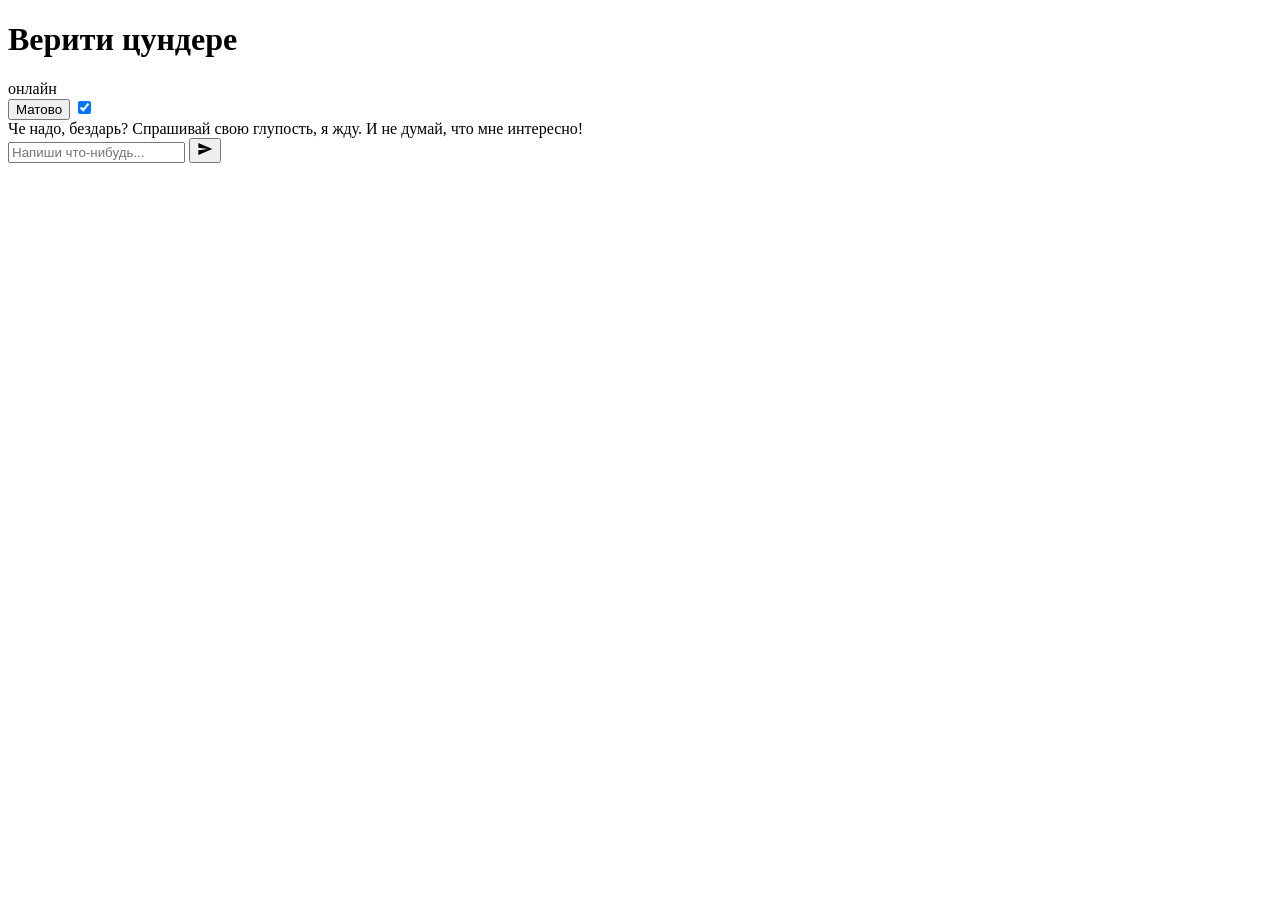
==== index.html @ f0061924 "Rename Index.html to index.html" ====
<!DOCTYPE html>
<html lang="ru">
<head>
    <meta charset="UTF-8">
    <meta name="viewport" content="width=device-width, initial-scale=1.0, maximum-scale=1.0, user-scalable=no">

    <title>Верити цундере</title>

    <link rel="stylesheet" href="/static/style.css">

    <style>
        .thinking-toggle {
            display: block;
            margin-top: 7px;
            padding: 6px 11px;
            border: 0.5px solid rgba(255, 45, 85, 0.4);
            border-radius: 12px;
            background: rgba(255, 45, 85, 0.1);
            color: #ff2d55;
            font-size: 12px;
            cursor: pointer;
            backdrop-filter: blur(10px);
        }

        .thinking-toggle:active {
            opacity: 0.7;
        }

        .thinking-box {
            display: none;
            margin-top: 7px;
            padding: 10px;
            border-radius: 12px;
            background: rgba(255, 255, 255, 0.05);
            border: 0.5px solid rgba(255, 255, 255, 0.1);
            color: #ddd;
            font-size: 13px;
            line-height: 1.4;
            white-space: pre-wrap;
            backdrop-filter: blur(10px);
        }

        .thinking-box.open {
            display: block;
        }

        .bot-response {
            max-width: 78%;
            align-self: flex-start;
        }

        .bot-response .message {
            max-width: 100%;
        }
    </style>
</head>
<body>

<div class="main-header">
    <div class="header-info">
        <h1 id="header-title">Верити цундере</h1>
        <div class="status">онлайн</div>
    </div>

    <div class="header-controls">
        <!-- Кнопка переключения матовости стекла -->
        <button id="matte-toggle-btn" class="matte-toggle-btn" type="button">Матово</button>

        <label class="input-switch" title="Показывать поле ввода">
            <input type="checkbox" id="input-toggle" checked onchange="toggleInput()">
            <span class="switch-slider"></span>
        </label>
    </div>
</div>

<div id="chat-window">
    <div class="message bot">
        Че надо, бездарь? Спрашивай свою глупость, я жду. И не думай, что мне интересно!
    </div>
</div>

<div id="input-panel">
    <div class="input-container">
        <input type="text" id="user-input" placeholder="Напиши что-нибудь..." autocomplete="off">
        <button id="send-btn" type="button">
            <svg viewBox="0 0 24 24" style="width:16px;height:16px;fill:currentColor;">
                <path d="M2.01 21L23 12 2.01 3 2 10l15 2-15 2z"></path>
            </svg>
        </button>
    </div>
</div>

<script>
    const chatWindow = document.getElementById('chat-window');
    const userInput = document.getElementById('user-input');
    const sendBtn = document.getElementById('send-btn');
    const inputPanel = document.getElementById('input-panel');
    const inputToggle = document.getElementById('input-toggle');
    const matteToggleBtn = document.getElementById('matte-toggle-btn');

    // Логика кнопки матовости (жидкое стекло <-> матовый режим)
    matteToggleBtn.addEventListener('click', () => {
        document.body.classList.toggle('matte-mode');
        matteToggleBtn.textContent = document.body.classList.contains('matte-mode') ? 'Стекло' : 'Матово';
    });

    function toggleInput() {
        const hidden = !inputToggle.checked;
        inputPanel.classList.toggle('input-hidden', hidden);
        document.body.classList.toggle('input-off', hidden);
        scrollToBottom();
    }

    function scrollToBottom() {
        setTimeout(() => {
            chatWindow.scrollTop = chatWindow.scrollHeight;
        }, 50);
    }

    function appendMessage(text, sender, isSystem = false) {
        const message = document.createElement('div');
        message.classList.add('message', sender);
        if (isSystem) {
            message.classList.add('system-status');
        }
        message.innerText = text;
        chatWindow.appendChild(message);
        scrollToBottom();
        return message;
    }

    function addBotResponse(text, thinkingText) {
        const wrapper = document.createElement('div');
        wrapper.className = 'bot-response';

        const message = document.createElement('div');
        message.className = 'message bot';
        message.innerText = text;
        wrapper.appendChild(message);

        if (thinkingText) {
            const button = document.createElement('button');
            button.className = 'thinking-toggle';
            button.type = 'button';
            button.innerText = '🧠 Мысли Верити';

            const thinking = document.createElement('div');
            thinking.className = 'thinking-box';
            thinking.innerText = thinkingText;

            button.addEventListener('click', () => {
                const opened = thinking.classList.toggle('open');
                button.innerText = opened ? '🧠 Скрыть мысли' : '🧠 Мысли Верити';
                scrollToBottom();
            });

            wrapper.appendChild(button);
            wrapper.appendChild(thinking);
        }

        chatWindow.appendChild(wrapper);
        scrollToBottom();
    }

    async function sendMessage() {
        const text = userInput.value.trim();
        if (!text) return;

        appendMessage(text, 'user');
        userInput.value = '';

        const typing = appendMessage('Верити фыркает и печатает...', 'bot', true);

        try {
            const response = await fetch('/ask', {
                method: 'POST',
                headers: { 'Content-Type': 'application/json' },
                body: JSON.stringify({ message: text })
            });

            const data = await response.json();
            typing.remove();

            if (!response.ok) {
                appendMessage(data.reply || 'Ошибка сервера.', 'bot');
                return;
            }

            addBotResponse(data.reply || 'Модель не прислала ответ 😭', data.thinking);

        } catch (error) {
            console.error(error);
            typing.remove();
            appendMessage('Ошибка соединения. Сеть упала, глупец.', 'bot');
        }
    }

    sendBtn.addEventListener('click', sendMessage);

    userInput.addEventListener('keydown', function(event) {
        if (event.key === 'Enter') {
            event.preventDefault();
            sendMessage();
        }
    });
</script>

</body>
</html>
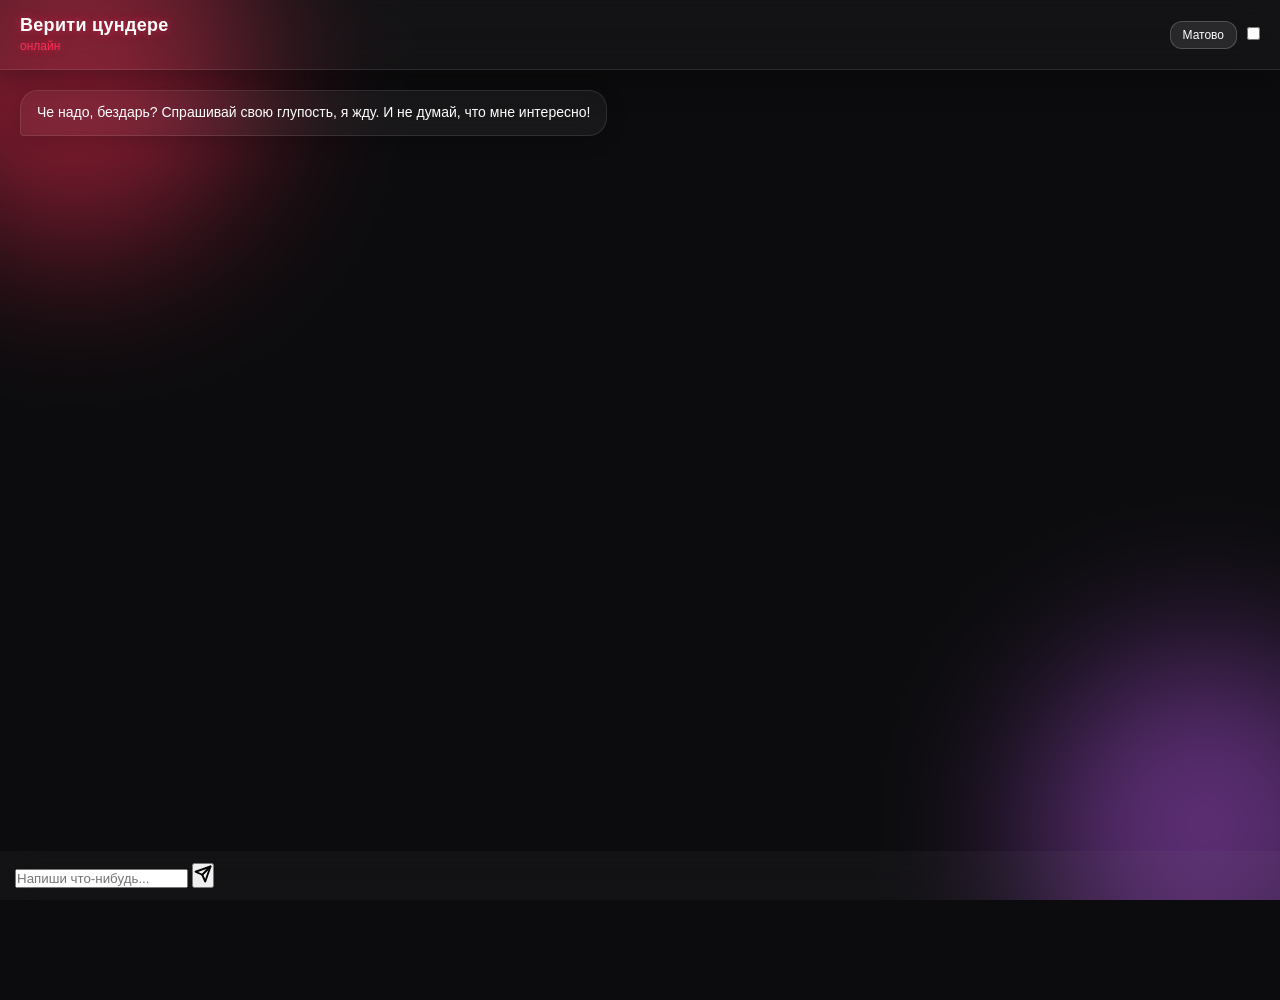
==== commit 87934049: "Финало4ка" ====
--- a/index.html
+++ b/index.html
@@ -2,208 +2,60 @@
 <html lang="ru">
 <head>
     <meta charset="UTF-8">
-    <meta name="viewport" content="width=device-width, initial-scale=1.0, maximum-scale=1.0, user-scalable=no">
-
+    <meta name="viewport" content="width=device-width, initial-scale=1.0">
     <title>Верити цундере</title>
-
     <link rel="stylesheet" href="/static/style.css">
-
-    <style>
-        .thinking-toggle {
-            display: block;
-            margin-top: 7px;
-            padding: 6px 11px;
-            border: 0.5px solid rgba(255, 45, 85, 0.4);
-            border-radius: 12px;
-            background: rgba(255, 45, 85, 0.1);
-            color: #ff2d55;
-            font-size: 12px;
-            cursor: pointer;
-            backdrop-filter: blur(10px);
-        }
-
-        .thinking-toggle:active {
-            opacity: 0.7;
-        }
-
-        .thinking-box {
-            display: none;
-            margin-top: 7px;
-            padding: 10px;
-            border-radius: 12px;
-            background: rgba(255, 255, 255, 0.05);
-            border: 0.5px solid rgba(255, 255, 255, 0.1);
-            color: #ddd;
-            font-size: 13px;
-            line-height: 1.4;
-            white-space: pre-wrap;
-            backdrop-filter: blur(10px);
-        }
-
-        .thinking-box.open {
-            display: block;
-        }
-
-        .bot-response {
-            max-width: 78%;
-            align-self: flex-start;
-        }
-
-        .bot-response .message {
-            max-width: 100%;
-        }
-    </style>
 </head>
 <body>
 
-<div class="main-header">
-    <div class="header-info">
-        <h1 id="header-title">Верити цундере</h1>
-        <div class="status">онлайн</div>
+    <!-- Верхняя шапка -->
+    <header class="main-header">
+        <div class="header-info">
+            <h1>Верити цундере</h1>
+            <span class="status">онлайн</span>
+        </div>
+        <div class="header-controls">
+            <button class="matte-toggle-btn" onclick="toggleMatteMode()">Матово</button>
+            <label class="input-switch">
+                <input type="checkbox" id="mode-checkbox" onchange="toggleMatteMode()">
+                <span class="switch-slider"></span>
+            </label>
+        </div>
+    </header>
+
+    <!-- Окно чата -->
+    <div id="chat-window">
+        <div class="message bot">
+            Че надо, бездарь? Спрашивай свою глупость, я жду. И не думай, что мне интересно!
+        </div>
     </div>
 
-    <div class="header-controls">
-        <!-- Кнопка переключения матовости стекла -->
-        <button id="matte-toggle-btn" class="matte-toggle-btn" type="button">Матово</button>
+    <!-- Нижняя панель ввода (стеклянная с неоновой кнопкой) -->
+    <div id="input-panel">
+        <div class="input-container">
+            <input type="text" id="user-input" placeholder="Напиши что-нибудь..." autocomplete="off">
+            <button id="send-btn" onclick="sendMessage()">
+                <svg width="18" height="18" viewBox="0 0 24 24" fill="none" stroke="currentColor" stroke-width="2.5" stroke-linecap="round" stroke-linejoin="round">
+                    <line x1="22" y1="2" x2="11" y2="13"></line>
+                    <polygon points="22 2 15 22 11 13 2 9 22 2"></polygon>
+                </svg>
+            </button>
+        </div>
+    </div>
 
-        <label class="input-switch" title="Показывать поле ввода">
-            <input type="checkbox" id="input-toggle" checked onchange="toggleInput()">
-            <span class="switch-slider"></span>
-        </label>
-    </div>
-</div>
-
-<div id="chat-window">
-    <div class="message bot">
-        Че надо, бездарь? Спрашивай свою глупость, я жду. И не думай, что мне интересно!
-    </div>
-</div>
-
-<div id="input-panel">
-    <div class="input-container">
-        <input type="text" id="user-input" placeholder="Напиши что-нибудь..." autocomplete="off">
-        <button id="send-btn" type="button">
-            <svg viewBox="0 0 24 24" style="width:16px;height:16px;fill:currentColor;">
-                <path d="M2.01 21L23 12 2.01 3 2 10l15 2-15 2z"></path>
-            </svg>
-        </button>
-    </div>
-</div>
-
-<script>
-    const chatWindow = document.getElementById('chat-window');
-    const userInput = document.getElementById('user-input');
-    const sendBtn = document.getElementById('send-btn');
-    const inputPanel = document.getElementById('input-panel');
-    const inputToggle = document.getElementById('input-toggle');
-    const matteToggleBtn = document.getElementById('matte-toggle-btn');
-
-    // Логика кнопки матовости (жидкое стекло <-> матовый режим)
-    matteToggleBtn.addEventListener('click', () => {
-        document.body.classList.toggle('matte-mode');
-        matteToggleBtn.textContent = document.body.classList.contains('matte-mode') ? 'Стекло' : 'Матово';
-    });
-
-    function toggleInput() {
-        const hidden = !inputToggle.checked;
-        inputPanel.classList.toggle('input-hidden', hidden);
-        document.body.classList.toggle('input-off', hidden);
-        scrollToBottom();
-    }
-
-    function scrollToBottom() {
-        setTimeout(() => {
-            chatWindow.scrollTop = chatWindow.scrollHeight;
-        }, 50);
-    }
-
-    function appendMessage(text, sender, isSystem = false) {
-        const message = document.createElement('div');
-        message.classList.add('message', sender);
-        if (isSystem) {
-            message.classList.add('system-status');
-        }
-        message.innerText = text;
-        chatWindow.appendChild(message);
-        scrollToBottom();
-        return message;
-    }
-
-    function addBotResponse(text, thinkingText) {
-        const wrapper = document.createElement('div');
-        wrapper.className = 'bot-response';
-
-        const message = document.createElement('div');
-        message.className = 'message bot';
-        message.innerText = text;
-        wrapper.appendChild(message);
-
-        if (thinkingText) {
-            const button = document.createElement('button');
-            button.className = 'thinking-toggle';
-            button.type = 'button';
-            button.innerText = '🧠 Мысли Верити';
-
-            const thinking = document.createElement('div');
-            thinking.className = 'thinking-box';
-            thinking.innerText = thinkingText;
-
-            button.addEventListener('click', () => {
-                const opened = thinking.classList.toggle('open');
-                button.innerText = opened ? '🧠 Скрыть мысли' : '🧠 Мысли Верити';
-                scrollToBottom();
-            });
-
-            wrapper.appendChild(button);
-            wrapper.appendChild(thinking);
+    <script>
+        function toggleMatteMode() {
+            document.body.classList.toggle('matte-mode');
+            const checkbox = document.getElementById('mode-checkbox');
+            checkbox.checked = document.body.classList.contains('matte-mode');
         }
 
-        chatWindow.appendChild(wrapper);
-        scrollToBottom();
-    }
+        async function sendMessage() {
+            const input = document.getElementById('user-input');
+            const text = input.value.trim();
+            if (!text) return;
 
-    async function sendMessage() {
-        const text = userInput.value.trim();
-        if (!text) return;
+            const chatWindow = document.getElementById('chat-window');
 
-        appendMessage(text, 'user');
-        userInput.value = '';
-
-        const typing = appendMessage('Верити фыркает и печатает...', 'bot', true);
-
-        try {
-            const response = await fetch('/ask', {
-                method: 'POST',
-                headers: { 'Content-Type': 'application/json' },
-                body: JSON.stringify({ message: text })
-            });
-
-            const data = await response.json();
-            typing.remove();
-
-            if (!response.ok) {
-                appendMessage(data.reply || 'Ошибка сервера.', 'bot');
-                return;
-            }
-
-            addBotResponse(data.reply || 'Модель не прислала ответ 😭', data.thinking);
-
-        } catch (error) {
-            console.error(error);
-            typing.remove();
-            appendMessage('Ошибка соединения. Сеть упала, глупец.', 'bot');
-        }
-    }
-
-    sendBtn.addEventListener('click', sendMessage);
-
-    userInput.addEventListener('keydown', function(event) {
-        if (event.key === 'Enter') {
-            event.preventDefault();
-            sendMessage();
-        }
-    });
-</script>
-
-</body>
-</html>
+            // Сообщение пользователя
+            const
--- a/static/style.css
+++ b/static/style.css
@@ -0,0 +1,173 @@
+:root {
+    --bg-color: #0c0c0e;
+    --neon-pink: #ff2d55;
+    --neon-purple: #af52de;
+    --neon-blue: #00f0ff;
+}
+
+* {
+    box-sizing: border-box;
+    margin: 0;
+    padding: 0;
+    font-family: -apple-system, BlinkMacSystemFont, "Segoe UI", Roboto, Helvetica, Arial, sans-serif;
+}
+
+html, body {
+    height: 100%;
+    width: 100%;
+    overflow: hidden;
+}
+
+body {
+    background-color: var(--bg-color);
+    color: #fff;
+    display: flex;
+    flex-direction: column;
+    position: relative;
+}
+
+/* Эффект живого неонового фона в стиле One UI 6 */
+body::before, body::after {
+    content: '';
+    position: absolute;
+    width: 350px;
+    height: 350px;
+    border-radius: 50%;
+    filter: blur(80px);
+    z-index: -1;
+    opacity: 0.5;
+    animation: neonPulse 8s infinite alternate ease-in-out;
+}
+
+body::before {
+    background: var(--neon-pink);
+    top: -100px;
+    left: -100px;
+}
+
+body::after {
+    background: var(--neon-purple);
+    bottom: -100px;
+    right: -100px;
+    animation-delay: -4s;
+}
+
+@keyframes neonPulse {
+    0% {
+        transform: scale(1) translate(0, 0);
+        opacity: 0.4;
+    }
+    50% {
+        transform: scale(1.2) translate(30px, 50px);
+        opacity: 0.7;
+    }
+    100% {
+        transform: scale(0.9) translate(-20px, -30px);
+        opacity: 0.5;
+    }
+}
+
+/* Шапка со стеклом */
+.main-header {
+    padding: 15px 20px;
+    display: flex;
+    justify-content: space-between;
+    align-items: center;
+    background: rgba(255, 255, 255, 0.03);
+    backdrop-filter: blur(20px);
+    -webkit-backdrop-filter: blur(20px);
+    border-bottom: 0.5px solid rgba(255, 255, 255, 0.1);
+    box-shadow: 0 8px 32px 0 rgba(0, 0, 0, 0.37);
+    z-index: 10;
+    flex-shrink: 0;
+}
+
+.header-info h1 {
+    font-size: 18px;
+    font-weight: 600;
+    letter-spacing: 0.3px;
+    text-shadow: 0 0 10px rgba(255, 45, 85, 0.5);
+}
+
+.status {
+    font-size: 12px;
+    color: #ff2d55;
+    text-shadow: 0 0 8px rgba(255, 45, 85, 0.6);
+}
+
+.header-controls {
+    display: flex;
+    gap: 10px;
+    align-items: center;
+}
+
+.matte-toggle-btn {
+    background: rgba(255, 255, 255, 0.08);
+    border: 0.5px solid rgba(255, 255, 255, 0.2);
+    color: #fff;
+    padding: 6px 12px;
+    border-radius: 12px;
+    font-size: 12px;
+    cursor: pointer;
+    backdrop-filter: blur(10px);
+    transition: all 0.2s ease;
+}
+
+/* Анимации нажатий для ВСЕХ кнопок */
+.matte-toggle-btn:active, button:active, #send-btn:active, input[type="submit"]:active {
+    transform: scale(0.92) !important;
+    opacity: 0.7 !important;
+}
+
+/* Окно сообщений */
+#chat-window {
+    flex: 1;
+    padding: 20px;
+    overflow-y: auto;
+    display: flex;
+    flex-direction: column;
+    gap: 12px;
+}
+
+/* Сообщения (жидкое стекло) */
+.message {
+    max-width: 80%;
+    padding: 12px 16px;
+    border-radius: 18px;
+    font-size: 14px;
+    line-height: 1.4;
+    word-break: break-word;
+    backdrop-filter: blur(15px);
+    -webkit-backdrop-filter: blur(15px);
+}
+
+.message.bot {
+    background: rgba(255, 255, 255, 0.05);
+    border: 0.5px solid rgba(255, 255, 255, 0.1);
+    align-self: flex-start;
+    border-bottom-left-radius: 4px;
+    box-shadow: 0 4px 20px rgba(0, 0, 0, 0.2);
+}
+
+.message.user {
+    background: linear-gradient(135deg, rgba(255, 45, 85, 0.3), rgba(175, 82, 222, 0.3));
+    border: 0.5px solid rgba(255, 45, 85, 0.4);
+    align-self: flex-end;
+    border-bottom-right-radius: 4px;
+    box-shadow: 0 0 15px rgba(255, 45, 85, 0.2);
+}
+
+.message.system-status {
+    background: rgba(0, 0, 0, 0.4);
+    border: 0.5px dashed rgba(255, 255, 255, 0.2);
+    align-self: center;
+    font-size: 12px;
+    color: #aaa;
+}
+
+/* Панель ввода внизу */
+#input-panel {
+    padding: 12px 15px;
+    background: rgba(255, 255, 255, 0.03);
+    backdrop-filter: blur(20px);
+    -webkit-backdrop-filter: blur(20px);
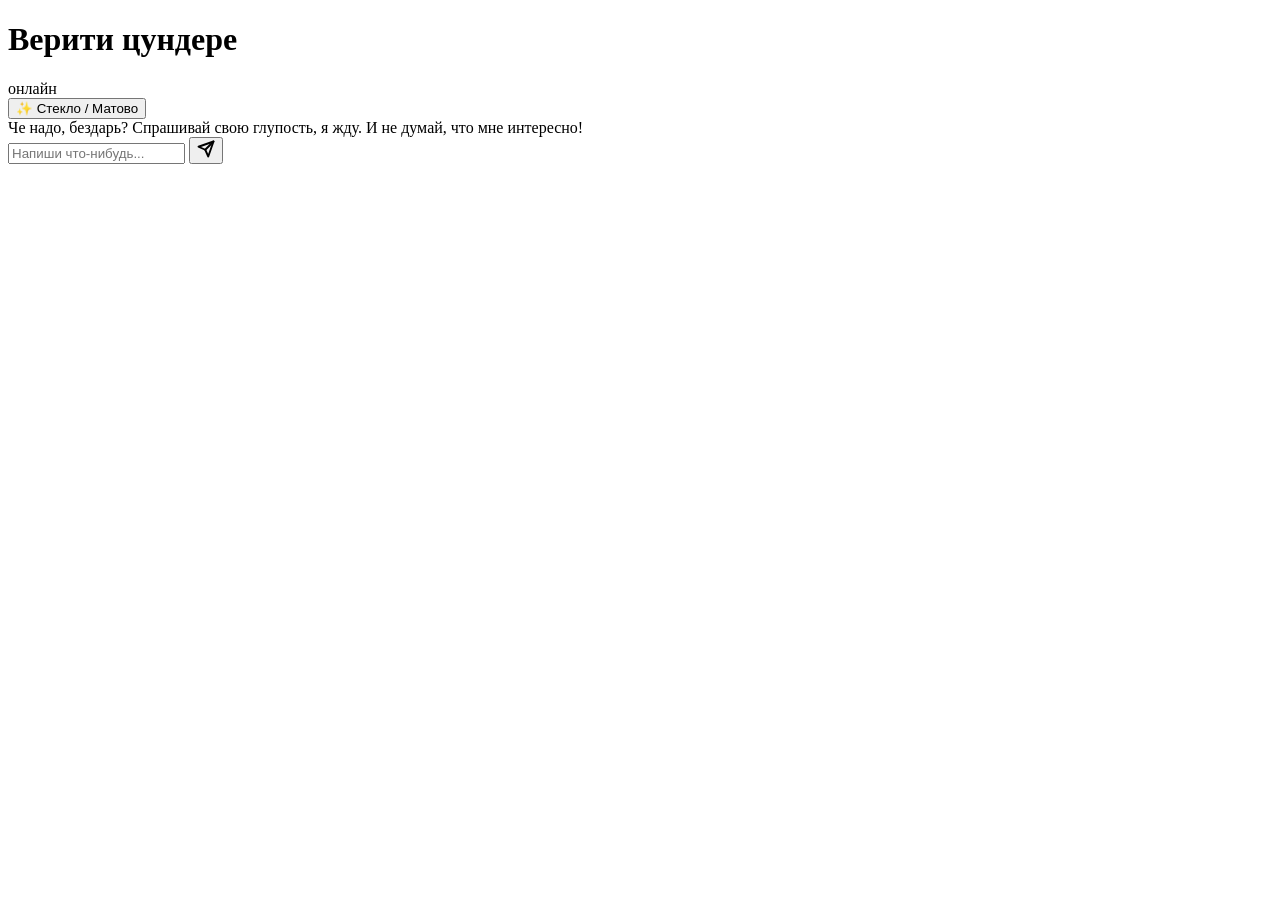
==== commit 3aeeffd2: "Create index.html" ====
--- a/index.html
+++ b/index.html
@@ -4,22 +4,19 @@
     <meta charset="UTF-8">
     <meta name="viewport" content="width=device-width, initial-scale=1.0">
     <title>Верити цундере</title>
-    <link rel="stylesheet" href="/static/style.css">
+    <!-- Правильное подключение стилей для Flask -->
+    <link rel="stylesheet" href="{{ url_for('static', filename='style.css') }}">
 </head>
 <body>
 
-    <!-- Верхняя шапка -->
+    <!-- Шапка -->
     <header class="main-header">
         <div class="header-info">
             <h1>Верити цундере</h1>
             <span class="status">онлайн</span>
         </div>
         <div class="header-controls">
-            <button class="matte-toggle-btn" onclick="toggleMatteMode()">Матово</button>
-            <label class="input-switch">
-                <input type="checkbox" id="mode-checkbox" onchange="toggleMatteMode()">
-                <span class="switch-slider"></span>
-            </label>
+            <button class="matte-toggle-btn" id="toggle-btn" onclick="toggleMatteMode()">✨ Стекло / Матово</button>
         </div>
     </header>
 
@@ -30,7 +27,7 @@
         </div>
     </div>
 
-    <!-- Нижняя панель ввода (стеклянная с неоновой кнопкой) -->
+    <!-- Панель ввода -->
     <div id="input-panel">
         <div class="input-container">
             <input type="text" id="user-input" placeholder="Напиши что-нибудь..." autocomplete="off">
@@ -44,18 +41,3 @@
     </div>
 
     <script>
-        function toggleMatteMode() {
-            document.body.classList.toggle('matte-mode');
-            const checkbox = document.getElementById('mode-checkbox');
-            checkbox.checked = document.body.classList.contains('matte-mode');
-        }
-
-        async function sendMessage() {
-            const input = document.getElementById('user-input');
-            const text = input.value.trim();
-            if (!text) return;
-
-            const chatWindow = document.getElementById('chat-window');
-
-            // Сообщение пользователя
-            const
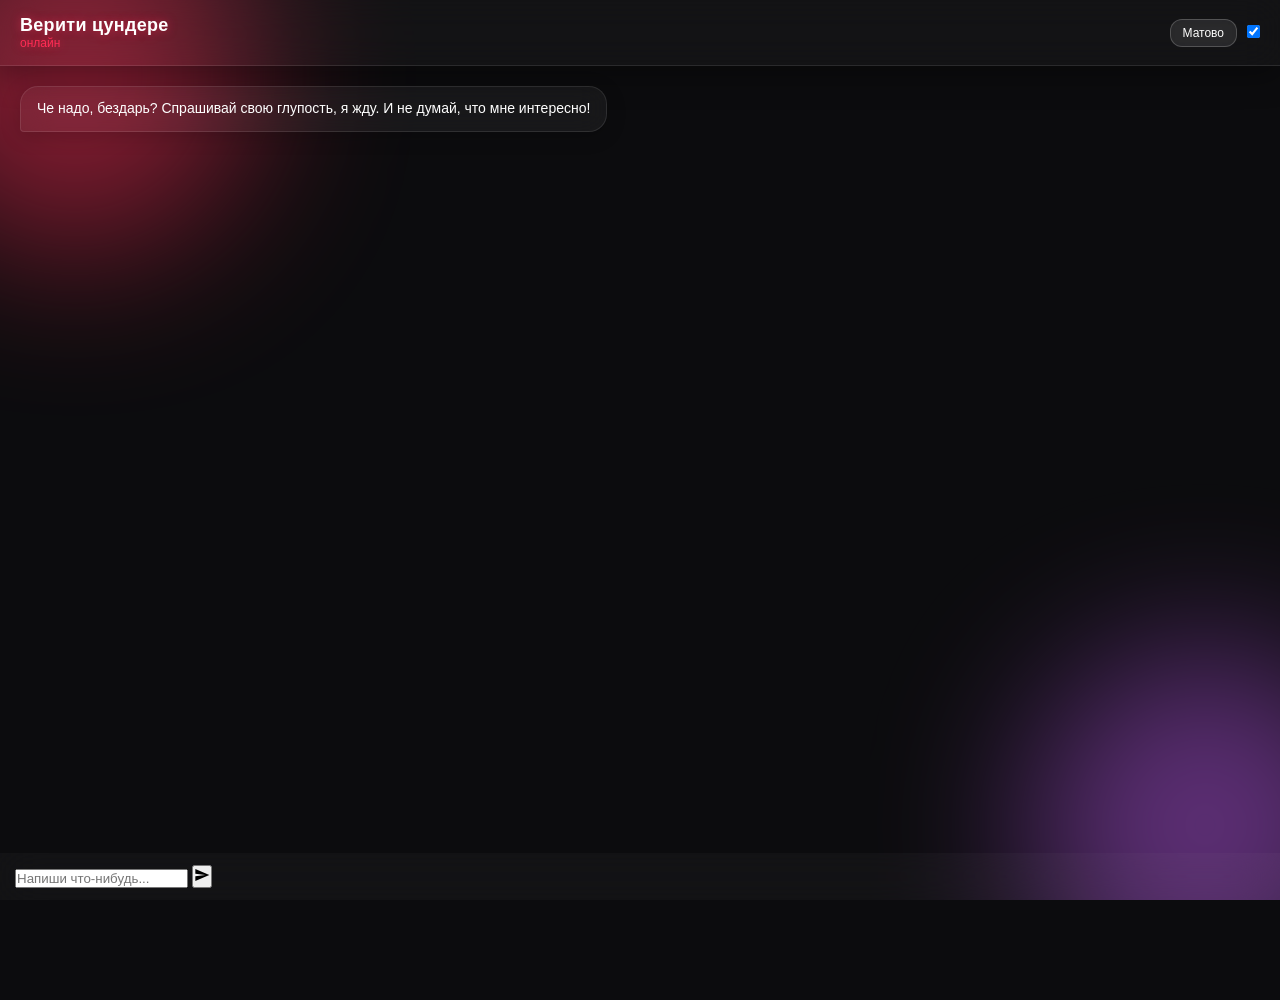
==== commit 061e7c4e: "Update index.html" ====
--- a/index.html
+++ b/index.html
@@ -2,42 +2,208 @@
 <html lang="ru">
 <head>
     <meta charset="UTF-8">
-    <meta name="viewport" content="width=device-width, initial-scale=1.0">
+    <meta name="viewport" content="width=device-width, initial-scale=1.0, maximum-scale=1.0, user-scalable=no">
+
     <title>Верити цундере</title>
-    <!-- Правильное подключение стилей для Flask -->
-    <link rel="stylesheet" href="{{ url_for('static', filename='style.css') }}">
+
+    <link rel="stylesheet" href="/static/style.css">
+
+    <style>
+        .thinking-toggle {
+            display: block;
+            margin-top: 7px;
+            padding: 6px 11px;
+            border: 0.5px solid rgba(255, 45, 85, 0.4);
+            border-radius: 12px;
+            background: rgba(255, 45, 85, 0.1);
+            color: #ff2d55;
+            font-size: 12px;
+            cursor: pointer;
+            backdrop-filter: blur(10px);
+        }
+
+        .thinking-toggle:active {
+            opacity: 0.7;
+        }
+
+        .thinking-box {
+            display: none;
+            margin-top: 7px;
+            padding: 10px;
+            border-radius: 12px;
+            background: rgba(255, 255, 255, 0.05);
+            border: 0.5px solid rgba(255, 255, 255, 0.1);
+            color: #ddd;
+            font-size: 13px;
+            line-height: 1.4;
+            white-space: pre-wrap;
+            backdrop-filter: blur(10px);
+        }
+
+        .thinking-box.open {
+            display: block;
+        }
+
+        .bot-response {
+            max-width: 78%;
+            align-self: flex-start;
+        }
+
+        .bot-response .message {
+            max-width: 100%;
+        }
+    </style>
 </head>
 <body>
 
-    <!-- Шапка -->
-    <header class="main-header">
-        <div class="header-info">
-            <h1>Верити цундере</h1>
-            <span class="status">онлайн</span>
-        </div>
-        <div class="header-controls">
-            <button class="matte-toggle-btn" id="toggle-btn" onclick="toggleMatteMode()">✨ Стекло / Матово</button>
-        </div>
-    </header>
-
-    <!-- Окно чата -->
-    <div id="chat-window">
-        <div class="message bot">
-            Че надо, бездарь? Спрашивай свою глупость, я жду. И не думай, что мне интересно!
-        </div>
-    </div>
-
-    <!-- Панель ввода -->
-    <div id="input-panel">
-        <div class="input-container">
-            <input type="text" id="user-input" placeholder="Напиши что-нибудь..." autocomplete="off">
-            <button id="send-btn" onclick="sendMessage()">
-                <svg width="18" height="18" viewBox="0 0 24 24" fill="none" stroke="currentColor" stroke-width="2.5" stroke-linecap="round" stroke-linejoin="round">
-                    <line x1="22" y1="2" x2="11" y2="13"></line>
-                    <polygon points="22 2 15 22 11 13 2 9 22 2"></polygon>
-                </svg>
-            </button>
-        </div>
-    </div>
-
-    <script>
+<div class="main-header">
+    <div class="header-info">
+        <h1 id="header-title">Верити цундере</h1>
+        <div class="status">онлайн</div>
+    </div>
+
+    <div class="header-controls">
+        <!-- Кнопка переключения матовости стекла -->
+        <button id="matte-toggle-btn" class="matte-toggle-btn" type="button">Матово</button>
+
+        <label class="input-switch" title="Показывать поле ввода">
+            <input type="checkbox" id="input-toggle" checked onchange="toggleInput()">
+            <span class="switch-slider"></span>
+        </label>
+    </div>
+</div>
+
+<div id="chat-window">
+    <div class="message bot">
+        Че надо, бездарь? Спрашивай свою глупость, я жду. И не думай, что мне интересно!
+    </div>
+</div>
+
+<div id="input-panel">
+    <div class="input-container">
+        <input type="text" id="user-input" placeholder="Напиши что-нибудь..." autocomplete="off">
+        <button id="send-btn" type="button">
+            <svg viewBox="0 0 24 24" style="width:16px;height:16px;fill:currentColor;">
+                <path d="M2.01 21L23 12 2.01 3 2 10l15 2-15 2z"></path>
+            </svg>
+        </button>
+    </div>
+</div>
+
+<script>
+    const chatWindow = document.getElementById('chat-window');
+    const userInput = document.getElementById('user-input');
+    const sendBtn = document.getElementById('send-btn');
+    const inputPanel = document.getElementById('input-panel');
+    const inputToggle = document.getElementById('input-toggle');
+    const matteToggleBtn = document.getElementById('matte-toggle-btn');
+
+    // Логика кнопки матовости (жидкое стекло <-> матовый режим)
+    matteToggleBtn.addEventListener('click', () => {
+        document.body.classList.toggle('matte-mode');
+        matteToggleBtn.textContent = document.body.classList.contains('matte-mode') ? 'Стекло' : 'Матово';
+    });
+
+    function toggleInput() {
+        const hidden = !inputToggle.checked;
+        inputPanel.classList.toggle('input-hidden', hidden);
+        document.body.classList.toggle('input-off', hidden);
+        scrollToBottom();
+    }
+
+    function scrollToBottom() {
+        setTimeout(() => {
+            chatWindow.scrollTop = chatWindow.scrollHeight;
+        }, 50);
+    }
+
+    function appendMessage(text, sender, isSystem = false) {
+        const message = document.createElement('div');
+        message.classList.add('message', sender);
+        if (isSystem) {
+            message.classList.add('system-status');
+        }
+        message.innerText = text;
+        chatWindow.appendChild(message);
+        scrollToBottom();
+        return message;
+    }
+
+    function addBotResponse(text, thinkingText) {
+        const wrapper = document.createElement('div');
+        wrapper.className = 'bot-response';
+
+        const message = document.createElement('div');
+        message.className = 'message bot';
+        message.innerText = text;
+        wrapper.appendChild(message);
+
+        if (thinkingText) {
+            const button = document.createElement('button');
+            button.className = 'thinking-toggle';
+            button.type = 'button';
+            button.innerText = '🧠 Мысли Верити';
+
+            const thinking = document.createElement('div');
+            thinking.className = 'thinking-box';
+            thinking.innerText = thinkingText;
+
+            button.addEventListener('click', () => {
+                const opened = thinking.classList.toggle('open');
+                button.innerText = opened ? '🧠 Скрыть мысли' : '🧠 Мысли Верити';
+                scrollToBottom();
+            });
+
+            wrapper.appendChild(button);
+            wrapper.appendChild(thinking);
+        }
+
+        chatWindow.appendChild(wrapper);
+        scrollToBottom();
+    }
+
+    async function sendMessage() {
+        const text = userInput.value.trim();
+        if (!text) return;
+
+        appendMessage(text, 'user');
+        userInput.value = '';
+
+        const typing = appendMessage('Верити фыркает и печатает...', 'bot', true);
+
+        try {
+            const response = await fetch('/ask', {
+                method: 'POST',
+                headers: { 'Content-Type': 'application/json' },
+                body: JSON.stringify({ message: text })
+            });
+
+            const data = await response.json();
+            typing.remove();
+
+            if (!response.ok) {
+                appendMessage(data.reply || 'Ошибка сервера.', 'bot');
+                return;
+            }
+
+            addBotResponse(data.reply || 'Модель не прислала ответ 😭', data.thinking);
+
+        } catch (error) {
+            console.error(error);
+            typing.remove();
+            appendMessage('Ошибка соединения. Сеть упала, глупец.', 'bot');
+        }
+    }
+
+    sendBtn.addEventListener('click', sendMessage);
+
+    userInput.addEventListener('keydown', function(event) {
+        if (event.key === 'Enter') {
+            event.preventDefault();
+            sendMessage();
+        }
+    });
+</script>
+
+</body>
+</html>
--- a/static/style.css
+++ b/static/style.css
@@ -0,0 +1,173 @@
+:root {
+    --bg-color: #0c0c0e;
+    --neon-pink: #ff2d55;
+    --neon-purple: #af52de;
+    --neon-blue: #00f0ff;
+}
+
+* {
+    box-sizing: border-box;
+    margin: 0;
+    padding: 0;
+    font-family: -apple-system, BlinkMacSystemFont, "Segoe UI", Roboto, Helvetica, Arial, sans-serif;
+}
+
+html, body {
+    height: 100%;
+    width: 100%;
+    overflow: hidden;
+}
+
+body {
+    background-color: var(--bg-color);
+    color: #fff;
+    display: flex;
+    flex-direction: column;
+    position: relative;
+}
+
+/* Эффект живого неонового фона в стиле One UI 6 */
+body::before, body::after {
+    content: '';
+    position: absolute;
+    width: 350px;
+    height: 350px;
+    border-radius: 50%;
+    filter: blur(80px);
+    z-index: -1;
+    opacity: 0.5;
+    animation: neonPulse 8s infinite alternate ease-in-out;
+}
+
+body::before {
+    background: var(--neon-pink);
+    top: -100px;
+    left: -100px;
+}
+
+body::after {
+    background: var(--neon-purple);
+    bottom: -100px;
+    right: -100px;
+    animation-delay: -4s;
+}
+
+@keyframes neonPulse {
+    0% {
+        transform: scale(1) translate(0, 0);
+        opacity: 0.4;
+    }
+    50% {
+        transform: scale(1.2) translate(30px, 50px);
+        opacity: 0.7;
+    }
+    100% {
+        transform: scale(0.9) translate(-20px, -30px);
+        opacity: 0.5;
+    }
+}
+
+/* Шапка со стеклом */
+.main-header {
+    padding: 15px 20px;
+    display: flex;
+    justify-content: space-between;
+    align-items: center;
+    background: rgba(255, 255, 255, 0.03);
+    backdrop-filter: blur(20px);
+    -webkit-backdrop-filter: blur(20px);
+    border-bottom: 0.5px solid rgba(255, 255, 255, 0.1);
+    box-shadow: 0 8px 32px 0 rgba(0, 0, 0, 0.37);
+    z-index: 10;
+    flex-shrink: 0;
+}
+
+.header-info h1 {
+    font-size: 18px;
+    font-weight: 600;
+    letter-spacing: 0.3px;
+    text-shadow: 0 0 10px rgba(255, 45, 85, 0.5);
+}
+
+.status {
+    font-size: 12px;
+    color: #ff2d55;
+    text-shadow: 0 0 8px rgba(255, 45, 85, 0.6);
+}
+
+.header-controls {
+    display: flex;
+    gap: 10px;
+    align-items: center;
+}
+
+.matte-toggle-btn {
+    background: rgba(255, 255, 255, 0.08);
+    border: 0.5px solid rgba(255, 255, 255, 0.2);
+    color: #fff;
+    padding: 6px 12px;
+    border-radius: 12px;
+    font-size: 12px;
+    cursor: pointer;
+    backdrop-filter: blur(10px);
+    transition: all 0.2s ease;
+}
+
+/* Анимации нажатий для ВСЕХ кнопок */
+.matte-toggle-btn:active, button:active, #send-btn:active, input[type="submit"]:active {
+    transform: scale(0.92) !important;
+    opacity: 0.7 !important;
+}
+
+/* Окно сообщений */
+#chat-window {
+    flex: 1;
+    padding: 20px;
+    overflow-y: auto;
+    display: flex;
+    flex-direction: column;
+    gap: 12px;
+}
+
+/* Сообщения (жидкое стекло) */
+.message {
+    max-width: 80%;
+    padding: 12px 16px;
+    border-radius: 18px;
+    font-size: 14px;
+    line-height: 1.4;
+    word-break: break-word;
+    backdrop-filter: blur(15px);
+    -webkit-backdrop-filter: blur(15px);
+}
+
+.message.bot {
+    background: rgba(255, 255, 255, 0.05);
+    border: 0.5px solid rgba(255, 255, 255, 0.1);
+    align-self: flex-start;
+    border-bottom-left-radius: 4px;
+    box-shadow: 0 4px 20px rgba(0, 0, 0, 0.2);
+}
+
+.message.user {
+    background: linear-gradient(135deg, rgba(255, 45, 85, 0.3), rgba(175, 82, 222, 0.3));
+    border: 0.5px solid rgba(255, 45, 85, 0.4);
+    align-self: flex-end;
+    border-bottom-right-radius: 4px;
+    box-shadow: 0 0 15px rgba(255, 45, 85, 0.2);
+}
+
+.message.system-status {
+    background: rgba(0, 0, 0, 0.4);
+    border: 0.5px dashed rgba(255, 255, 255, 0.2);
+    align-self: center;
+    font-size: 12px;
+    color: #aaa;
+}
+
+/* Панель ввода внизу */
+#input-panel {
+    padding: 12px 15px;
+    background: rgba(255, 255, 255, 0.03);
+    backdrop-filter: blur(20px);
+    -webkit-backdrop-filter: blur(20px);
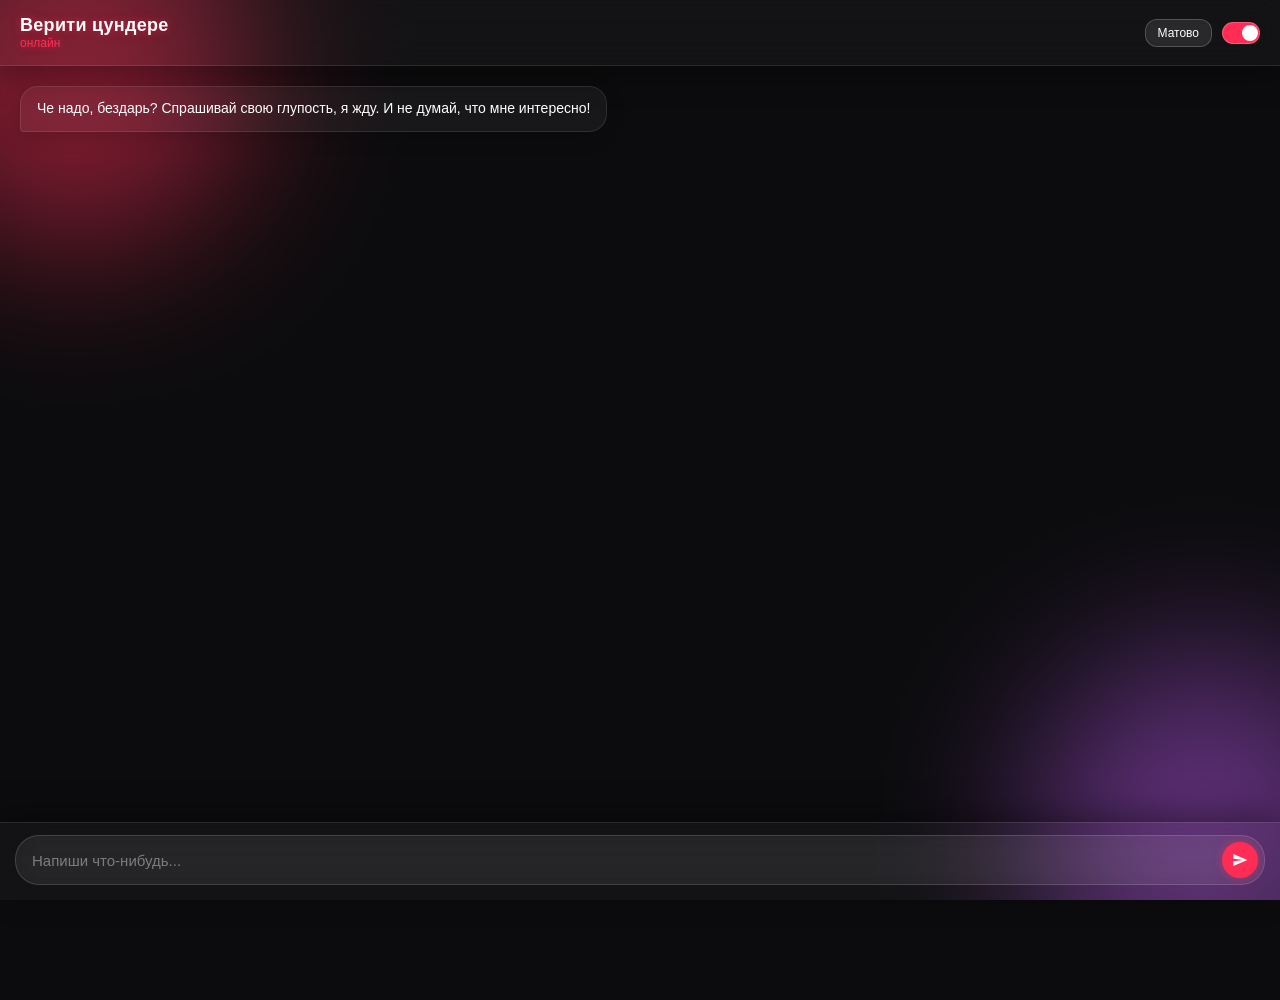
==== commit 28a9ac97: "Update index.html" ====
--- a/index.html
+++ b/index.html
@@ -9,6 +9,77 @@
     <link rel="stylesheet" href="/static/style.css">
 
     <style>
+        /* Переключатель матового режима */
+        body.matte-mode {
+            --bg-color: #121216;
+        }
+
+        body.matte-mode::before, 
+        body.matte-mode::after {
+            display: none;
+        }
+
+        body.matte-mode .main-header,
+        body.matte-mode #input-panel,
+        body.matte-mode .input-container,
+        body.matte-mode .message,
+        body.matte-mode .thinking-box,
+        body.matte-mode .thinking-toggle {
+            backdrop-filter: none !important;
+            -webkit-backdrop-filter: none !important;
+            background: #1e1e24 !important;
+        }
+
+        /* Адаптация под Safe Area устройств */
+        #input-panel {
+            padding-bottom: calc(15px + env(safe-area-inset-bottom));
+        }
+
+        /* Стиль для свитча скрыть/показать инпут */
+        .input-switch {
+            position: relative;
+            display: inline-block;
+            width: 38px;
+            height: 22px;
+        }
+
+        .input-switch input {
+            opacity: 0;
+            width: 0;
+            height: 0;
+        }
+
+        .switch-slider {
+            position: absolute;
+            cursor: pointer;
+            top: 0; left: 0; right: 0; bottom: 0;
+            background-color: rgba(255, 255, 255, 0.15);
+            transition: .3s ease;
+            border-radius: 20px;
+            border: 0.5px solid rgba(255, 255, 255, 0.2);
+        }
+
+        .switch-slider:before {
+            position: absolute;
+            content: "";
+            height: 16px;
+            width: 16px;
+            left: 3px;
+            bottom: 2px;
+            background-color: #fff;
+            transition: .3s ease;
+            border-radius: 50%;
+        }
+
+        input:checked + .switch-slider {
+            background-color: var(--neon-pink);
+        }
+
+        input:checked + .switch-slider:before {
+            transform: translateX(16px);
+        }
+
+        /* Блок мыслей и ответа */
         .thinking-toggle {
             display: block;
             margin-top: 7px;
@@ -20,24 +91,23 @@
             font-size: 12px;
             cursor: pointer;
             backdrop-filter: blur(10px);
-        }
-
-        .thinking-toggle:active {
-            opacity: 0.7;
+            -webkit-backdrop-filter: blur(10px);
+            transition: all 0.2s ease;
         }
 
         .thinking-box {
             display: none;
             margin-top: 7px;
-            padding: 10px;
+            padding: 10px 14px;
             border-radius: 12px;
-            background: rgba(255, 255, 255, 0.05);
+            background: rgba(255, 255, 255, 0.04);
             border: 0.5px solid rgba(255, 255, 255, 0.1);
-            color: #ddd;
+            color: #bbb;
             font-size: 13px;
             line-height: 1.4;
             white-space: pre-wrap;
             backdrop-filter: blur(10px);
+            -webkit-backdrop-filter: blur(10px);
         }
 
         .thinking-box.open {
@@ -45,8 +115,10 @@
         }
 
         .bot-response {
-            max-width: 78%;
+            max-width: 80%;
             align-self: flex-start;
+            display: flex;
+            flex-direction: column;
         }
 
         .bot-response .message {
@@ -63,7 +135,6 @@
     </div>
 
     <div class="header-controls">
-        <!-- Кнопка переключения матовости стекла -->
         <button id="matte-toggle-btn" class="matte-toggle-btn" type="button">Матово</button>
 
         <label class="input-switch" title="Показывать поле ввода">
@@ -117,51 +188,50 @@
         }, 50);
     }
 
+    // Добавление стандартного сообщения (пользователь / системное)
     function appendMessage(text, sender, isSystem = false) {
-        const message = document.createElement('div');
-        message.classList.add('message', sender);
-        if (isSystem) {
-            message.classList.add('system-status');
-        }
-        message.innerText = text;
-        chatWindow.appendChild(message);
+        const msgDiv = document.createElement('div');
+        msgDiv.classList.add('message', sender);
+        if (isSystem) msgDiv.classList.add('system-status');
+        msgDiv.textContent = text;
+        chatWindow.appendChild(msgDiv);
         scrollToBottom();
-        return message;
-    }
-
-    function addBotResponse(text, thinkingText) {
-        const wrapper = document.createElement('div');
-        wrapper.className = 'bot-response';
-
-        const message = document.createElement('div');
-        message.className = 'message bot';
-        message.innerText = text;
-        wrapper.appendChild(message);
+        return msgDiv;
+    }
+
+    // Добавление ответа бота с опциональным блоком мыслей
+    function appendBotResponse(text, thinkingText = null) {
+        const container = document.createElement('div');
+        container.classList.add('bot-response');
+
+        const msgDiv = document.createElement('div');
+        msgDiv.classList.add('message', 'bot');
+        msgDiv.textContent = text;
+        container.appendChild(msgDiv);
 
         if (thinkingText) {
-            const button = document.createElement('button');
-            button.className = 'thinking-toggle';
-            button.type = 'button';
-            button.innerText = '🧠 Мысли Верити';
-
-            const thinking = document.createElement('div');
-            thinking.className = 'thinking-box';
-            thinking.innerText = thinkingText;
-
-            button.addEventListener('click', () => {
-                const opened = thinking.classList.toggle('open');
-                button.innerText = opened ? '🧠 Скрыть мысли' : '🧠 Мысли Верити';
+            const toggleBtn = document.createElement('button');
+            toggleBtn.classList.add('thinking-toggle');
+            toggleBtn.textContent = '💭 Мысли Верити';
+
+            const thinkingBox = document.createElement('div');
+            thinkingBox.classList.add('thinking-box');
+            thinkingBox.textContent = thinkingText;
+
+            toggleBtn.addEventListener('click', () => {
+                thinkingBox.classList.toggle('open');
                 scrollToBottom();
             });
 
-            wrapper.appendChild(button);
-            wrapper.appendChild(thinking);
-        }
-
-        chatWindow.appendChild(wrapper);
+            container.appendChild(toggleBtn);
+            container.appendChild(thinkingBox);
+        }
+
+        chatWindow.appendChild(container);
         scrollToBottom();
     }
 
+    // Логика отправки сообщения
     async function sendMessage() {
         const text = userInput.value.trim();
         if (!text) return;
@@ -169,39 +239,29 @@
         appendMessage(text, 'user');
         userInput.value = '';
 
-        const typing = appendMessage('Верити фыркает и печатает...', 'bot', true);
-
+        // Запрос к бекенду (Flask)
         try {
-            const response = await fetch('/ask', {
+            const response = await fetch('/api/chat', {
                 method: 'POST',
                 headers: { 'Content-Type': 'application/json' },
                 body: JSON.stringify({ message: text })
             });
 
             const data = await response.json();
-            typing.remove();
-
-            if (!response.ok) {
-                appendMessage(data.reply || 'Ошибка сервера.', 'bot');
-                return;
+            
+            if (data.reply) {
+                appendBotResponse(data.reply, data.thinking || null);
+            } else if (data.error) {
+                appendMessage('Ошибка: ' + data.error, 'bot', true);
             }
-
-            addBotResponse(data.reply || 'Модель не прислала ответ 😭', data.thinking);
-
-        } catch (error) {
-            console.error(error);
-            typing.remove();
-            appendMessage('Ошибка соединения. Сеть упала, глупец.', 'bot');
+        } catch (err) {
+            appendMessage('Ошибка соединения с сервером.', 'bot', true);
         }
     }
 
     sendBtn.addEventListener('click', sendMessage);
-
-    userInput.addEventListener('keydown', function(event) {
-        if (event.key === 'Enter') {
-            event.preventDefault();
-            sendMessage();
-        }
+    userInput.addEventListener('keydown', (e) => {
+        if (e.key === 'Enter') sendMessage();
     });
 </script>
 
--- a/static/style.css
+++ b/static/style.css
@@ -10,6 +10,7 @@
     margin: 0;
     padding: 0;
     font-family: -apple-system, BlinkMacSystemFont, "Segoe UI", Roboto, Helvetica, Arial, sans-serif;
+    -webkit-tap-highlight-color: transparent;
 }
 
 html, body {
@@ -78,7 +79,7 @@
     -webkit-backdrop-filter: blur(20px);
     border-bottom: 0.5px solid rgba(255, 255, 255, 0.1);
     box-shadow: 0 8px 32px 0 rgba(0, 0, 0, 0.37);
-    z-index: 10;
+    z-index: 100;
     flex-shrink: 0;
 }
 
@@ -111,22 +112,25 @@
     cursor: pointer;
     backdrop-filter: blur(10px);
     transition: all 0.2s ease;
+    z-index: 101;
 }
 
 /* Анимации нажатий для ВСЕХ кнопок */
-.matte-toggle-btn:active, button:active, #send-btn:active, input[type="submit"]:active {
+.matte-toggle-btn:active, button:active, #send-btn:active, input[type="submit"]:active, .thinking-toggle:active {
     transform: scale(0.92) !important;
     opacity: 0.7 !important;
 }
 
-/* Окно сообщений */
+/* Окно сообщений (ОБЯЗАТЕЛЬНО добавлен отступ снизу, чтобы контент не перекрывался панелью) */
 #chat-window {
     flex: 1;
     padding: 20px;
+    padding-bottom: 100px; 
     overflow-y: auto;
     display: flex;
     flex-direction: column;
     gap: 12px;
+    z-index: 1;
 }
 
 /* Сообщения (жидкое стекло) */
@@ -165,9 +169,76 @@
     color: #aaa;
 }
 
+/* Кнопка и блок мыслей бота */
+.bot-response {
+    position: relative;
+    z-index: 2;
+}
+
+.thinking-toggle {
+    position: relative;
+    z-index: 3;
+}
+
 /* Панель ввода внизу */
 #input-panel {
-    padding: 12px 15px;
+    position: fixed;
+    bottom: 0;
+    left: 0;
+    width: 100%;
+    padding: 12px 15px 20px 15px;
     background: rgba(255, 255, 255, 0.03);
     backdrop-filter: blur(20px);
     -webkit-backdrop-filter: blur(20px);
+    border-top: 0.5px solid rgba(255, 255, 255, 0.1);
+    box-shadow: 0 -8px 32px 0 rgba(0, 0, 0, 0.37);
+    z-index: 50; /* Ниже шапки, но выше чата */
+}
+
+#input-panel.input-hidden {
+    display: none !important;
+}
+
+/* Капсула инпута */
+.input-container {
+    display: flex;
+    align-items: center;
+    width: 100%;
+    background: rgba(255, 255, 255, 0.06);
+    border: 0.5px solid rgba(255, 255, 255, 0.15);
+    border-radius: 24px;
+    padding: 6px 6px 6px 16px;
+    backdrop-filter: blur(15px);
+    -webkit-backdrop-filter: blur(15px);
+}
+
+/* Само текстовое поле */
+#user-input {
+    flex: 1;
+    background: transparent !important;
+    border: none;
+    outline: none;
+    color: #fff;
+    font-size: 15px;
+}
+
+#user-input::placeholder {
+    color: rgba(255, 255, 255, 0.4);
+}
+
+/* Кнопка отправки */
+#send-btn {
+    background: var(--neon-pink);
+    border: none;
+    width: 36px;
+    height: 36px;
+    border-radius: 50%;
+    display: flex;
+    align-items: center;
+    justify-content: center;
+    color: #fff;
+    cursor: pointer;
+    box-shadow: 0 0 10px rgba(255, 45, 85, 0.5);
+    transition: transform 0.2s;
+    z-index: 51;
+}
